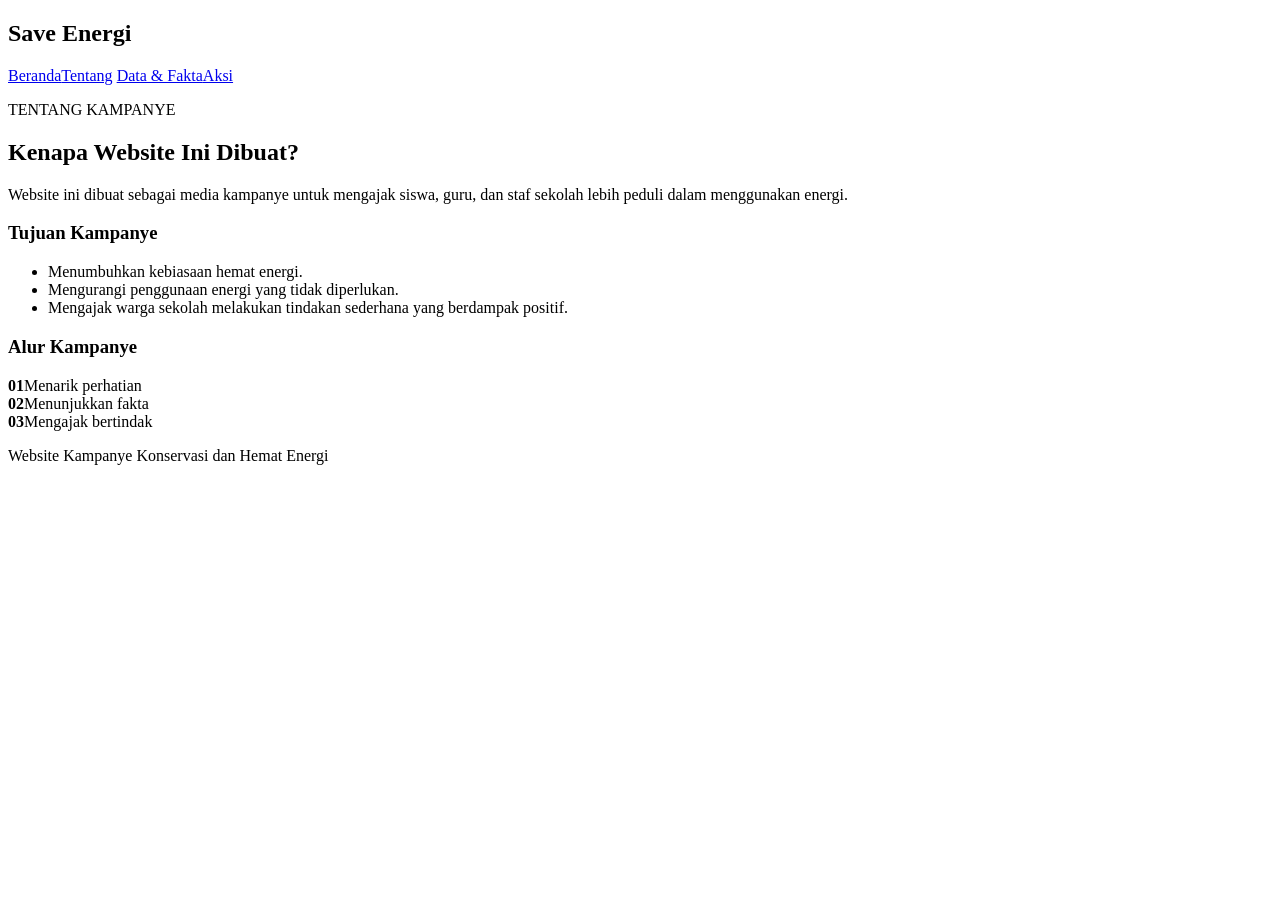
==== tentang.html @ 2c4afe65 "Add files via upload" ====
<!DOCTYPE html>
<html lang="id">
<head>
  <meta charset="UTF-8">
  <meta name="viewport" content="width=device-width, initial-scale=1.0">
  <title>Tentang - EnergiBijak</title>
  <link rel="stylesheet" href="css/style.css">
</head>
<body>
<header><nav class="navbar">
  <h1>Save Energi</h1>
  <div class="nav-links">
    <a href="index.html">Beranda</a><a href="tentang.html">Tentang</a>
    <a href="data.html">Data & Fakta</a><a href="aksi.html">Aksi</a>
  </div>
</nav></header>

<main class="page">
  <p class="label">TENTANG KAMPANYE</p>
  <h2>Kenapa Website Ini Dibuat?</h2>
  <p>Website ini dibuat sebagai media kampanye untuk mengajak siswa, guru, dan staf sekolah lebih peduli dalam menggunakan energi.</p>
  <h3>Tujuan Kampanye</h3>
  <ul>
    <li>Menumbuhkan kebiasaan hemat energi.</li>
    <li>Mengurangi penggunaan energi yang tidak diperlukan.</li>
    <li>Mengajak warga sekolah melakukan tindakan sederhana yang berdampak positif.</li>
  </ul>
  <h3>Alur Kampanye</h3>
  <div class="steps">
    <div><b>01</b><span>Menarik perhatian</span></div>
    <div><b>02</b><span>Menunjukkan fakta</span></div>
    <div><b>03</b><span>Mengajak bertindak</span></div>
  </div>
</main>
<footer><p>Website Kampanye Konservasi dan Hemat Energi</p></footer>
</body>
</html>
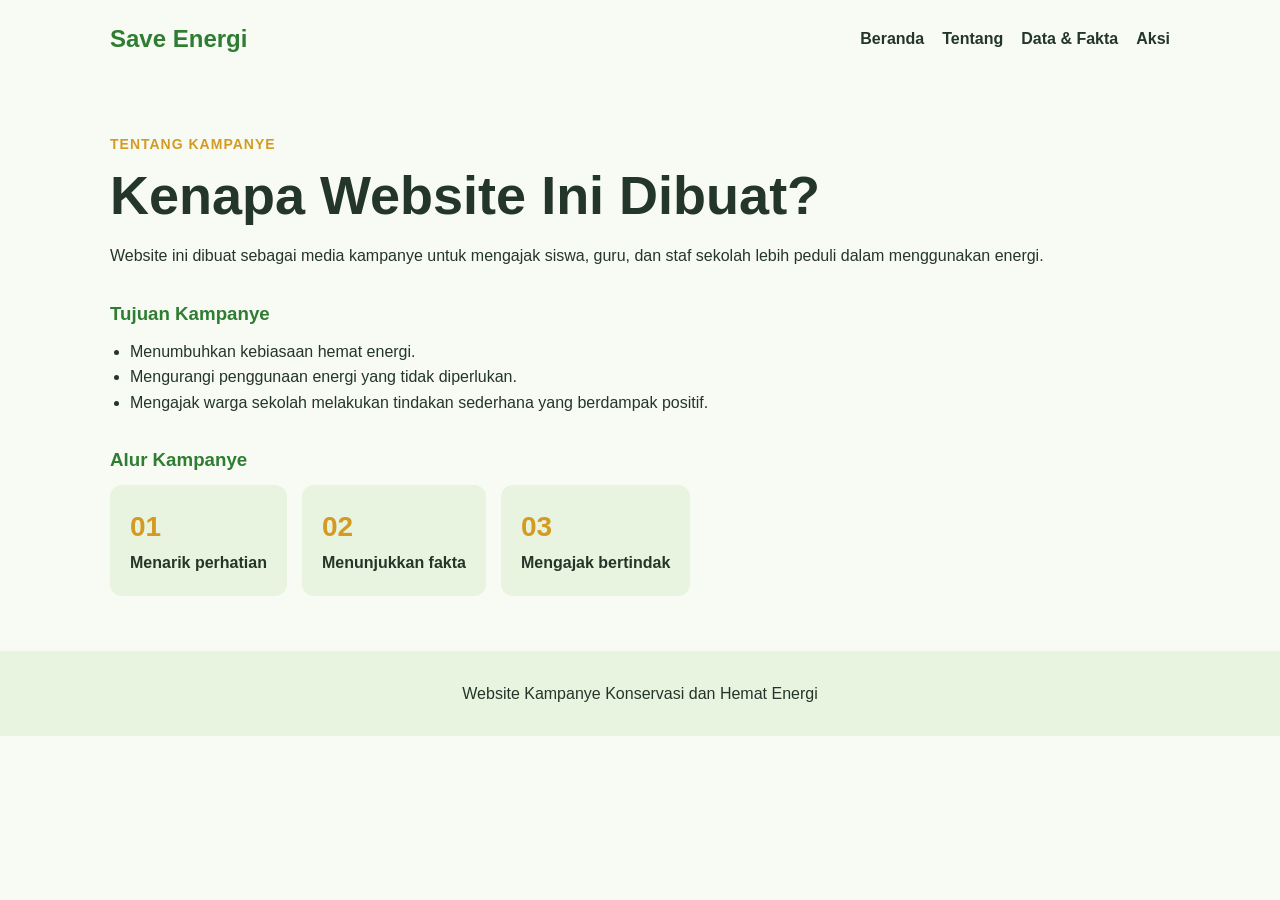
==== commit 2892222e: "Update tentang.html" ====
--- a/tentang.html
+++ b/tentang.html
@@ -4,7 +4,7 @@
   <meta charset="UTF-8">
   <meta name="viewport" content="width=device-width, initial-scale=1.0">
   <title>Tentang - EnergiBijak</title>
-  <link rel="stylesheet" href="css/style.css">
+  <link rel="stylesheet" href="style.css">
 </head>
 <body>
 <header><nav class="navbar">
@@ -34,4 +34,4 @@
 </main>
 <footer><p>Website Kampanye Konservasi dan Hemat Energi</p></footer>
 </body>
-</html>+</html>
--- a/style.css
+++ b/style.css
@@ -0,0 +1,182 @@
+* {
+  box-sizing: border-box;
+  margin: 0;
+  padding: 0;
+}
+body {
+  font-family: Arial, sans-serif;
+  line-height: 1.6;
+  color: #24352a;
+  background: #f7fbf4;
+}
+.navbar {
+  max-width: 1100px;
+  margin: auto;
+  padding: 20px;
+  display: flex;
+  justify-content: space-between;
+  align-items: center;
+  gap: 20px;
+}
+.navbar h1 {
+  color: #2f7d32;
+}
+.nav-links {
+  display: flex;
+  gap: 18px;
+  flex-wrap: wrap;
+}
+.nav-links a {
+  color: #24352a;
+  text-decoration: none;
+  font-weight: 600;
+}
+.nav-links a:hover {
+  color: #2f7d32;
+}
+.hero {
+  max-width: 1100px;
+  margin: 30px auto;
+  padding: 70px 30px;
+  display: grid;
+  grid-template-columns: 1.5fr 1fr;
+  gap: 40px;
+  align-items: center;
+  background: #e8f4df;
+  border-radius: 24px;
+}
+.label {
+  color: #d49b22;
+  font-weight: 700;
+  letter-spacing: 1px;
+  font-size: 14px;
+  margin-bottom: 10px;
+}
+.hero h2,
+.page h2 {
+  font-size: clamp(32px, 5vw, 54px);
+  line-height: 1.1;
+  margin-bottom: 18px;
+}
+.hero p {
+  margin-bottom: 24px;
+}
+.button {
+  display: inline-block;
+  background: #2f7d32;
+  color: white;
+  text-decoration: none;
+  padding: 12px 20px;
+  border-radius: 10px;
+  font-weight: 700;
+}
+.hero-card {
+  background: white;
+  padding: 30px;
+  border-radius: 20px;
+  box-shadow: 0 8px 25px #00000012;
+  text-align: center;
+}
+.lamp {
+  font-size: 70px;
+  margin-bottom: 10px;
+}
+.intro,
+.cards,
+.page {
+  max-width: 1100px;
+  margin: 55px auto;
+  padding: 0 20px;
+}
+.intro h2 {
+  margin-bottom: 10px;
+}
+.cards,
+.action-grid {
+  display: grid;
+  grid-template-columns: repeat(3, 1fr);
+  gap: 20px;
+}
+.cards article,
+.action-grid article {
+  background: white;
+  padding: 25px;
+  border-radius: 16px;
+  box-shadow: 0 5px 20px #0000000d;
+}
+.page h3 {
+  margin: 30px 0 10px;
+  color: #2f7d32;
+}
+.page ul {
+  padding-left: 20px;
+}
+.steps {
+  display: flex;
+  gap: 15px;
+  flex-wrap: wrap;
+}
+.steps div {
+  background: #e8f4df;
+  padding: 20px;
+  border-radius: 12px;
+  min-width: 160px;
+}
+.steps b {
+  display: block;
+  font-size: 28px;
+  color: #d49b22;
+}
+.steps span {
+  font-weight: 700;
+}
+.chart-box {
+  background: white;
+  padding: 25px;
+  border-radius: 16px;
+  margin-top: 25px;
+}
+.chart-note {
+  margin-top: 12px;
+  font-size: 14px;
+  color: #5d6d61;
+}
+.action-grid {
+  grid-template-columns: repeat(2, 1fr);
+  margin-top: 25px;
+}
+.cta {
+  margin-top: 30px;
+  padding: 30px;
+  background: #2f7d32;
+  color: white;
+  border-radius: 18px;
+}
+.cta h3 {
+  color: white;
+  margin: 0 0 5px;
+}
+footer {
+  text-align: center;
+  padding: 30px 20px;
+  margin-top: 50px;
+  background: #e8f4df;
+}
+@media (max-width: 750px) {
+  .navbar {
+    align-items: flex-start;
+    flex-direction: column;
+  }
+  .hero {
+    grid-template-columns: 1fr;
+    margin: 15px;
+    padding: 40px 22px;
+  }
+  .cards,
+  .action-grid {
+    grid-template-columns: 1fr;
+  }
+  .page {
+    margin-top: 35px;
+  }
+}
